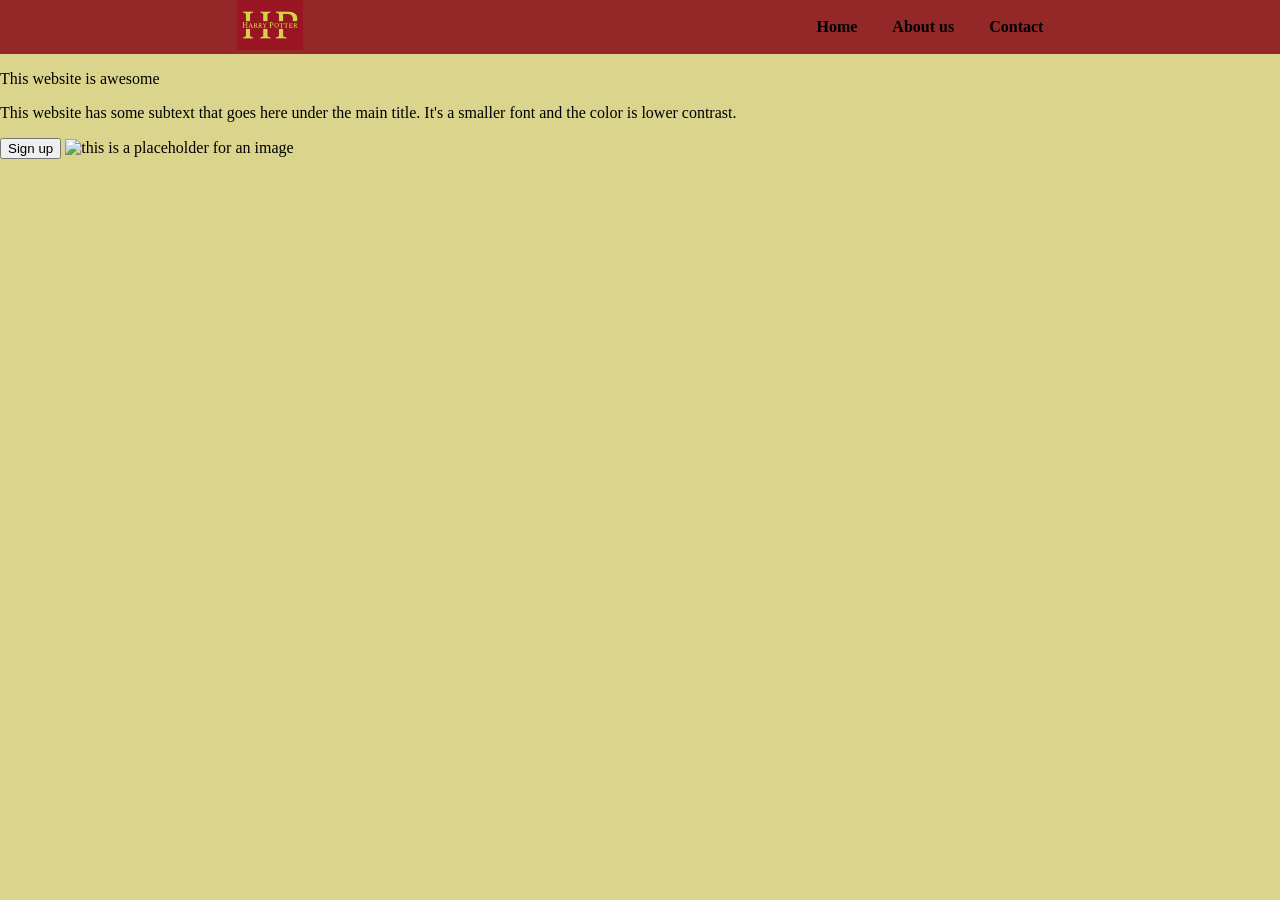
==== landing.html @ 8df0adb0 "main header is completed" ====
<!DOCTYPE html>
<html lang="en">
<head>
    <meta charset="UTF-8">
    <title>Landing page</title>
    <link rel="stylesheet" href="landing.css">
</head>
<body>
    <header class="header">
        <div>
            <img src="images/harryPotterLogo.png" height="50px" width="auto">
        

        </div>
    <ul class="navigation">
        <li>
            <a href="#">Home</a>
        </li>
        <li>
            <a href="#">About us</a>
        </li>
        <li>
            <a href="#">Contact</a>
        </li>
        
    </ul>
    
    </header>
    <section>
        <p>This website is awesome</p>
        <p>This website has some subtext that goes here under the main title.
            It's a smaller font and the color is lower contrast.
        </p>
        <button>Sign up</button>
        <img src="" alt="this is a placeholder for an image">
    </section>
</body>
</html>
---- landing.css ----
:root {
    background-color: rgb(218, 212, 141);

}
body{
    margin: 0;
    padding: 0;
}


.header {

    display: flex;
    align-items: center;
    flex-wrap: wrap;
    justify-content: space-around;
    background-color: rgb(148, 39, 39);
}

ul {
    display: flex;
    flex-direction: row;
    align-items: center;
    flex-wrap: wrap;
    justify-content: space-around;
    gap: 35px;
}

.navigation li {
    display: inline;
    color: black;
    list-style-type: none;

}   

.navigation a {
    color: black;
    font-weight: 600;
    text-decoration: none;

}

.navigation a:hover {
    opacity: 50%;
    color: rgb(197, 232, 24);
}
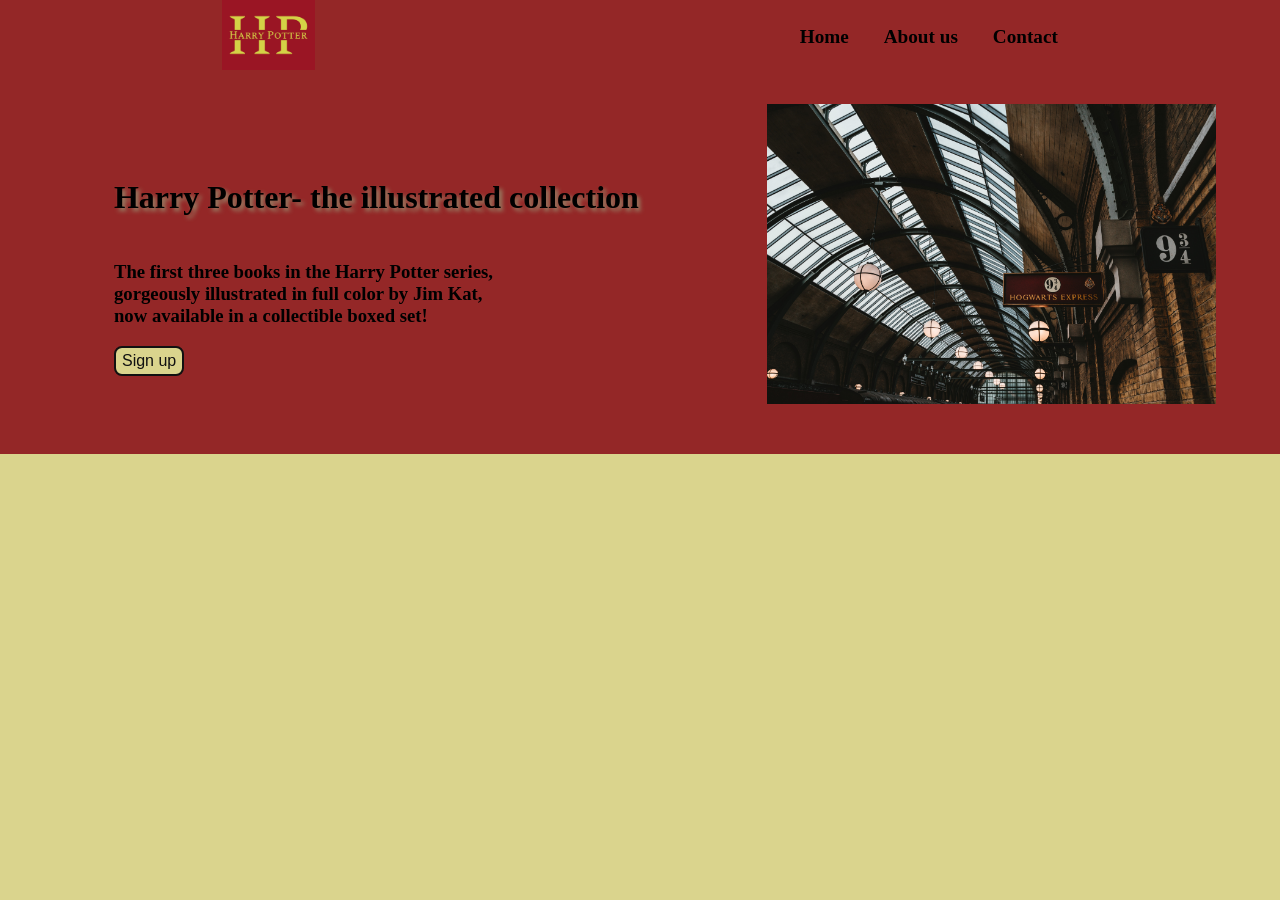
==== commit e15cf345: "Introduction is added" ====
--- a/landing.html
+++ b/landing.html
@@ -8,7 +8,7 @@
 <body>
     <header class="header">
         <div>
-            <img src="images/harryPotterLogo.png" height="50px" width="auto">
+            <img src="images/harryPotterLogo.png" height="70px" width="auto">
         
 
         </div>
@@ -26,13 +26,22 @@
     </ul>
     
     </header>
-    <section>
-        <p>This website is awesome</p>
-        <p>This website has some subtext that goes here under the main title.
-            It's a smaller font and the color is lower contrast.
-        </p>
-        <button>Sign up</button>
-        <img src="" alt="this is a placeholder for an image">
+    <!-- main header is finished. -->
+
+    <section>        
+        <div class="intro">
+                <h1>Harry Potter- the illustrated collection</h1>
+            <h3>The first three books in the Harry Potter series,</br> gorgeously illustrated in full color by Jim Kat, 
+            </br> now available in a collectible boxed set! 
+
+            </h3>
+            <button class="signUp">Sign up</button>
+        </div>
+        
+        
+
+        <img class="harrysImage" src="images/harrybackg.jpg" 
+        height="300px" width="auto" alt="this is a placeholder for an image">
     </section>
 </body>
 </html>
--- a/landing.css
+++ b/landing.css
@@ -1,12 +1,15 @@
 :root {
     background-color: rgb(218, 212, 141);
-
+    --redScarf: rgb(148, 39, 39);
+    --yellowScarf: rgb(218, 212, 141);
 }
 body{
     margin: 0;
     padding: 0;
+    
 }
 
+/* part one */
 
 .header {
 
@@ -14,7 +17,7 @@
     align-items: center;
     flex-wrap: wrap;
     justify-content: space-around;
-    background-color: rgb(148, 39, 39);
+    background-color: var(--redScarf)
 }
 
 ul {
@@ -30,6 +33,7 @@
     display: inline;
     color: black;
     list-style-type: none;
+    font-size: larger;
 
 }   
 
@@ -43,4 +47,46 @@
 .navigation a:hover {
     opacity: 50%;
     color: rgb(197, 232, 24);
-}+}
+/* part two */
+section {
+    background-color: var(--redScarf);
+    
+    display: flex;
+    align-items: center;
+    flex-wrap: wrap; 
+    justify-content: space-around;
+}
+h1{
+    font-size: xx-large;
+    text-shadow: 3px 3px 4px rgb(151, 131, 103);
+}
+
+.intro{
+    display: flex;
+    align-items: flex-start;
+    flex-wrap: wrap;
+    flex-direction: column;
+    padding-left: 50px;
+
+}
+section img {
+    margin-bottom: 50px;
+    margin-top: 30px;
+
+}
+
+button{
+  
+  background-color: var(--yellowScarf)
+  ;
+  border: 2px solid #111;
+  border-radius: 8px;
+  box-sizing: border-box;
+  color: #111;
+  cursor: pointer;
+  font-family: Inter,sans-serif;
+  font-size: 16px;
+  height: 30px;
+ 
+}
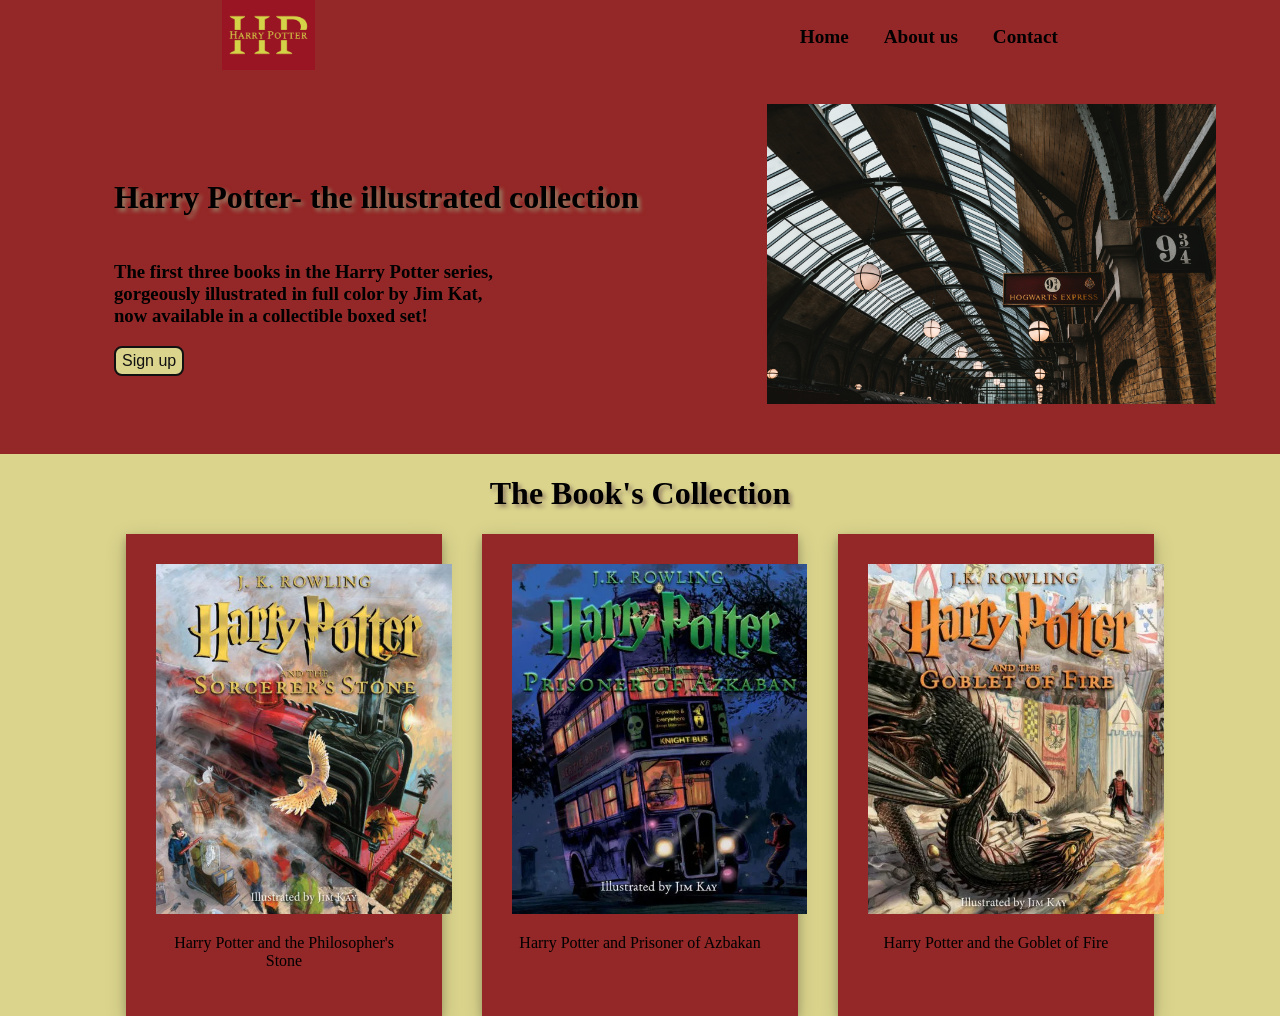
==== commit ace99c33: "designing images and their container" ====
--- a/landing.html
+++ b/landing.html
@@ -43,5 +43,32 @@
         <img class="harrysImage" src="images/harrybackg.jpg" 
         height="300px" width="auto" alt="this is a placeholder for an image">
     </section>
+    <!-- part two is finished -->
+
+    <h1 id="title">The Book's Collection</h1>
+    <div class="books">
+        
+        <div class="booksPic">
+            <img src="images/harryBook3.png" alt="the first book" 
+            height="350" width="auto">
+
+
+          <p>Harry Potter and the Philosopher's Stone</p>
+        </div>
+
+        <div class="booksPic">
+            <img src="images/harryBook2.png"the second book"
+            height="350" width="auto">
+            <p>Harry Potter and Prisoner of Azbakan</p>
+        </div>
+
+        <div class="booksPic">
+            <img src="images/harryBook.png" 
+            height="350" width="auto"alt="the third book">
+            <p>Harry Potter and the Goblet of Fire</p>
+        </div>
+
+
+    </div>
 </body>
 </html>
--- a/landing.css
+++ b/landing.css
@@ -90,3 +90,29 @@
   height: 30px;
  
 }
+/* part three */
+
+#title {
+    display: flex;
+    align-items: center;
+    justify-content: center;
+}
+
+.books {
+    display:flex;
+    flex-wrap: wrap;
+    flex: 1;
+    justify-content: center;
+    gap: 40px;
+    text-align: center;
+}
+.booksPic {
+    
+        width: 20%;
+        background-color: var(--redScarf);
+        box-shadow: 0 4px 8px 0 rgba(0, 0, 0, 0.2), 
+        0 6px 20px 0 rgba(0, 0, 0, 0.19);
+        margin 25px;
+        padding:30px;
+      
+}
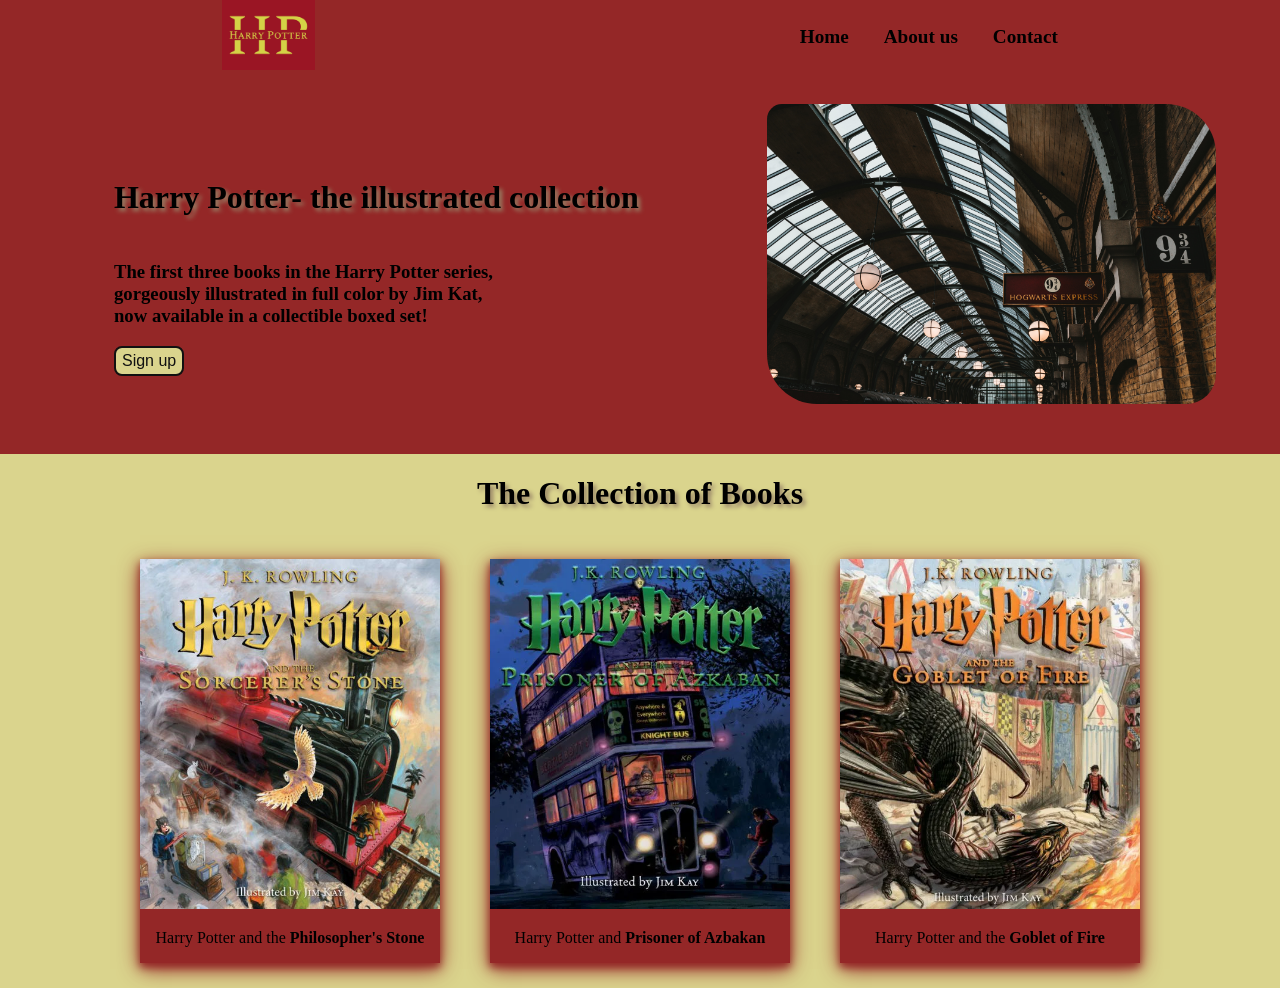
==== commit bb0b762e: "my page is now responsive" ====
--- a/landing.html
+++ b/landing.html
@@ -45,27 +45,28 @@
     </section>
     <!-- part two is finished -->
 
-    <h1 id="title">The Book's Collection</h1>
-    <div class="books">
+    <h1 id="title">The Collection of Books</h1>
+    <div class="books"> 
+        <!-- container -->
         
-        <div class="booksPic">
+        <div class="booksPic"> 
             <img src="images/harryBook3.png" alt="the first book" 
             height="350" width="auto">
 
 
-          <p>Harry Potter and the Philosopher's Stone</p>
+          <p>Harry Potter and the <b>Philosopher's Stone</b></p>
         </div>
 
         <div class="booksPic">
-            <img src="images/harryBook2.png"the second book"
+            <img src="images/harryBook2.png"alt="the second book"
             height="350" width="auto">
-            <p>Harry Potter and Prisoner of Azbakan</p>
+            <p>Harry Potter and <b>Prisoner of Azbakan</b></p>
         </div>
 
         <div class="booksPic">
             <img src="images/harryBook.png" 
             height="350" width="auto"alt="the third book">
-            <p>Harry Potter and the Goblet of Fire</p>
+            <p>Harry Potter and the <b>Goblet of Fire</b></p>
         </div>
 
 
--- a/landing.css
+++ b/landing.css
@@ -47,6 +47,7 @@
 .navigation a:hover {
     opacity: 50%;
     color: rgb(197, 232, 24);
+    text-decoration: overline underline;
 }
 /* part two */
 section {
@@ -73,13 +74,13 @@
 section img {
     margin-bottom: 50px;
     margin-top: 30px;
+    border-radius: 15px 50px 30px;
 
 }
 
 button{
   
-  background-color: var(--yellowScarf)
-  ;
+  background-color: var(--yellowScarf);
   border: 2px solid #111;
   border-radius: 8px;
   box-sizing: border-box;
@@ -99,20 +100,35 @@
 }
 
 .books {
+    /* container */
     display:flex;
     flex-wrap: wrap;
-    flex: 1;
+    /* flex: 1; */
     justify-content: center;
-    gap: 40px;
+    /* gap: 40px;   */
     text-align: center;
+    /* flex: 1 1 auto; */
+    align-items: space-around;
+    
+    
 }
-.booksPic {
-    
+.booksPic { 
+    /*just images of books */
+    /* flex items */
+        /* flex: 1 1 auto; */
         width: 20%;
         background-color: var(--redScarf);
-        box-shadow: 0 4px 8px 0 rgba(0, 0, 0, 0.2), 
-        0 6px 20px 0 rgba(0, 0, 0, 0.19);
-        margin 25px;
-        padding:30px;
-      
+        min-width: 0px;
+        box-shadow: 0 4px 8px 0 var(--redScarf), 
+        0 6px 20px 0 var(--redScarf);
+        margin: 25px;
+        min-width: 300px; 
+        
+        
+        
+        
+}
+.booksPic > img {
+    width: 100%;
+    
 }
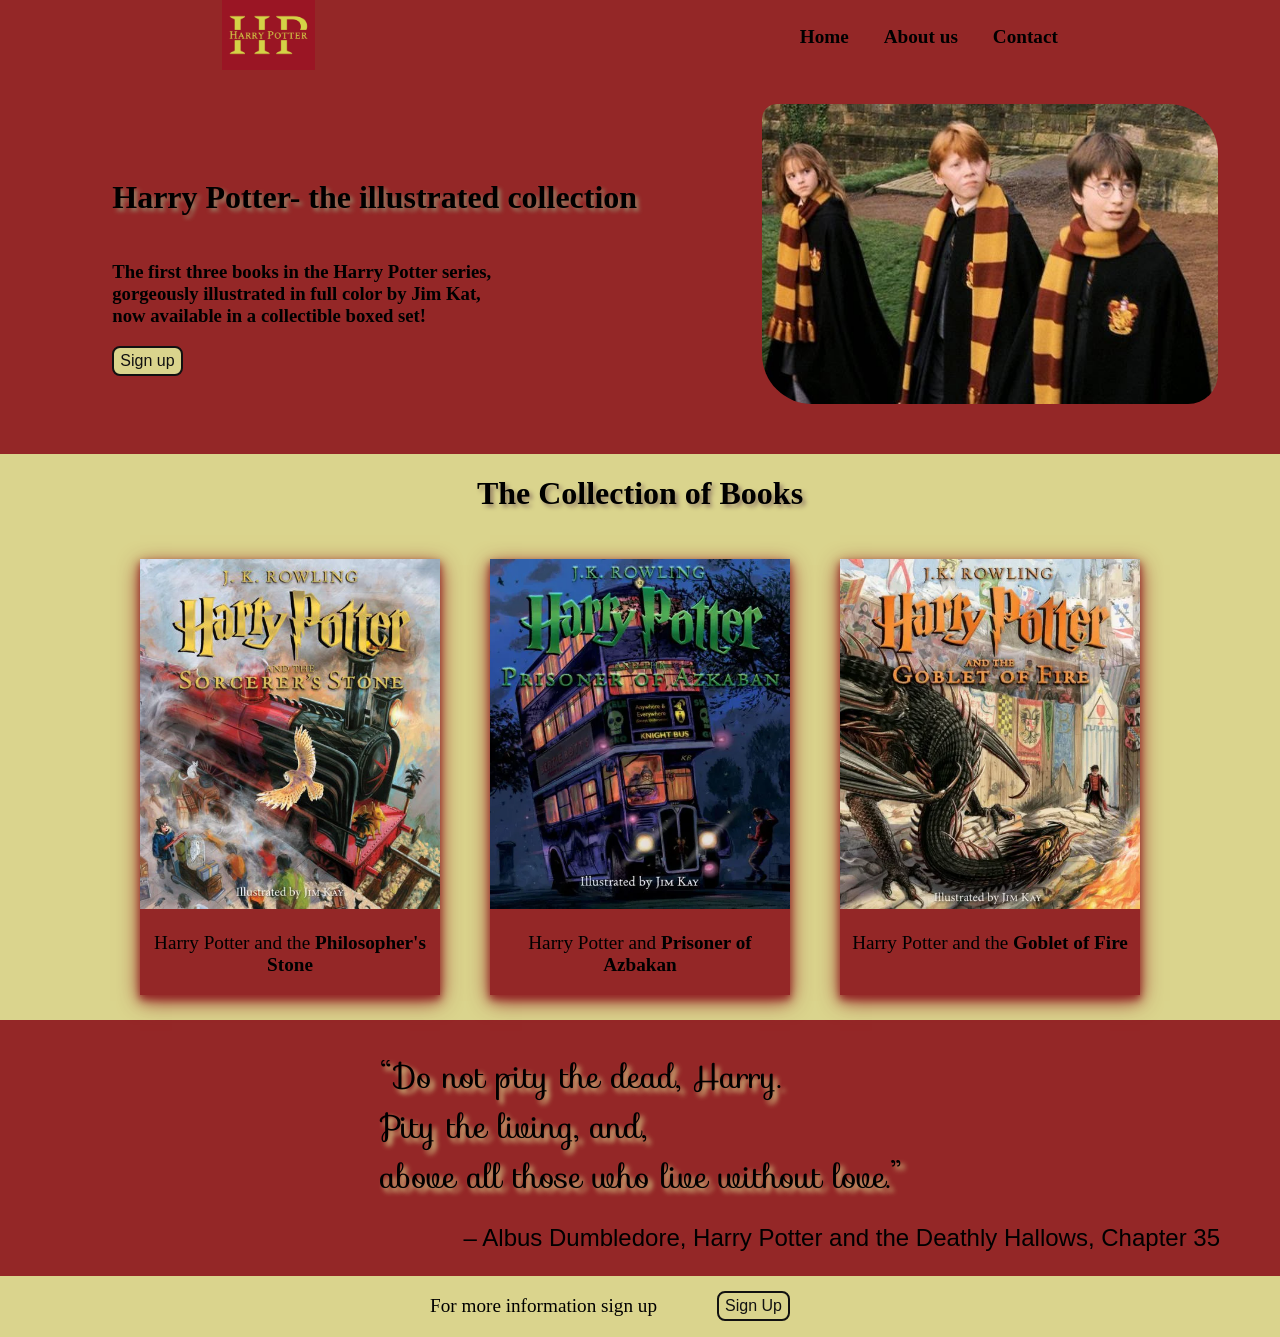
==== commit c12c2d81: "quote is added" ====
--- a/landing.html
+++ b/landing.html
@@ -4,6 +4,8 @@
     <meta charset="UTF-8">
     <title>Landing page</title>
     <link rel="stylesheet" href="landing.css">
+    <link rel="stylesheet" 
+    href="https://fonts.googleapis.com/css?family=Sofia&effect=neon|outline|emboss|shadow-multiple">
 </head>
 <body>
     <header class="header">
@@ -40,7 +42,7 @@
         
         
 
-        <img class="harrysImage" src="images/harrybackg.jpg" 
+        <img class="harrysImage" src="images/harry-potter-first-year-scarf.jpg" 
         height="300px" width="auto" alt="this is a placeholder for an image">
     </section>
     <!-- part two is finished -->
@@ -71,5 +73,17 @@
 
 
     </div>
+    <!-- part three is finished -->
+    <section class="quote">
+        <blockquote>“Do not pity the dead, Harry. </br>
+            Pity the living, and, </br>
+            above all those who live without love.”
+            </blockquote>
+            <p>– Albus Dumbledore, Harry Potter and the Deathly Hallows, Chapter 35</p>
+    </section>
+    <section class="info">
+        <p>For more information sign up</p>
+        <button id="click">Sign Up</button>
+    </section>
 </body>
-</html>+</html> 
--- a/landing.css
+++ b/landing.css
@@ -8,6 +8,9 @@
     padding: 0;
     
 }
+p {
+    font-size: larger;
+}
 
 /* part one */
 
@@ -17,7 +20,7 @@
     align-items: center;
     flex-wrap: wrap;
     justify-content: space-around;
-    background-color: var(--redScarf)
+    background-color:  rgb(148, 39, 39);
 }
 
 ul {
@@ -131,4 +134,41 @@
 .booksPic > img {
     width: 100%;
     
+}
+/* part three is started */
+.quote {
+    display:flex;
+    flex-direction: column;
+    flex-wrap: wrap;
+    justify-content: center;
+    /* flex-basis: 600px; */
+    font-weight: 300;
+    font-size: xx-large;
+    font-family: "Sofia", sans-serif;
+    text-shadow: 4px 4px 5px var(--yellowScarf);
+
+
+}
+.quote > p {
+    align-self: flex-end;
+    margin-right:60px;
+    margin-top: -10px;
+    font-size: x-large;
+    font-family: 'Franklin Gothic Medium', 
+    'Arial Narrow', Arial, sans-serif;
+    text-shadow: none;
+}
+/* part four is started */
+.info {
+    display: flex;
+    flex-wrap: wrap;
+    justify-content: center;
+    gap: 60px;
+    background-color: var(--yellowScarf);
+}
+.info > button {
+    justify-self: flex-end;
+    margin-right: 60px;
+    
+
 }
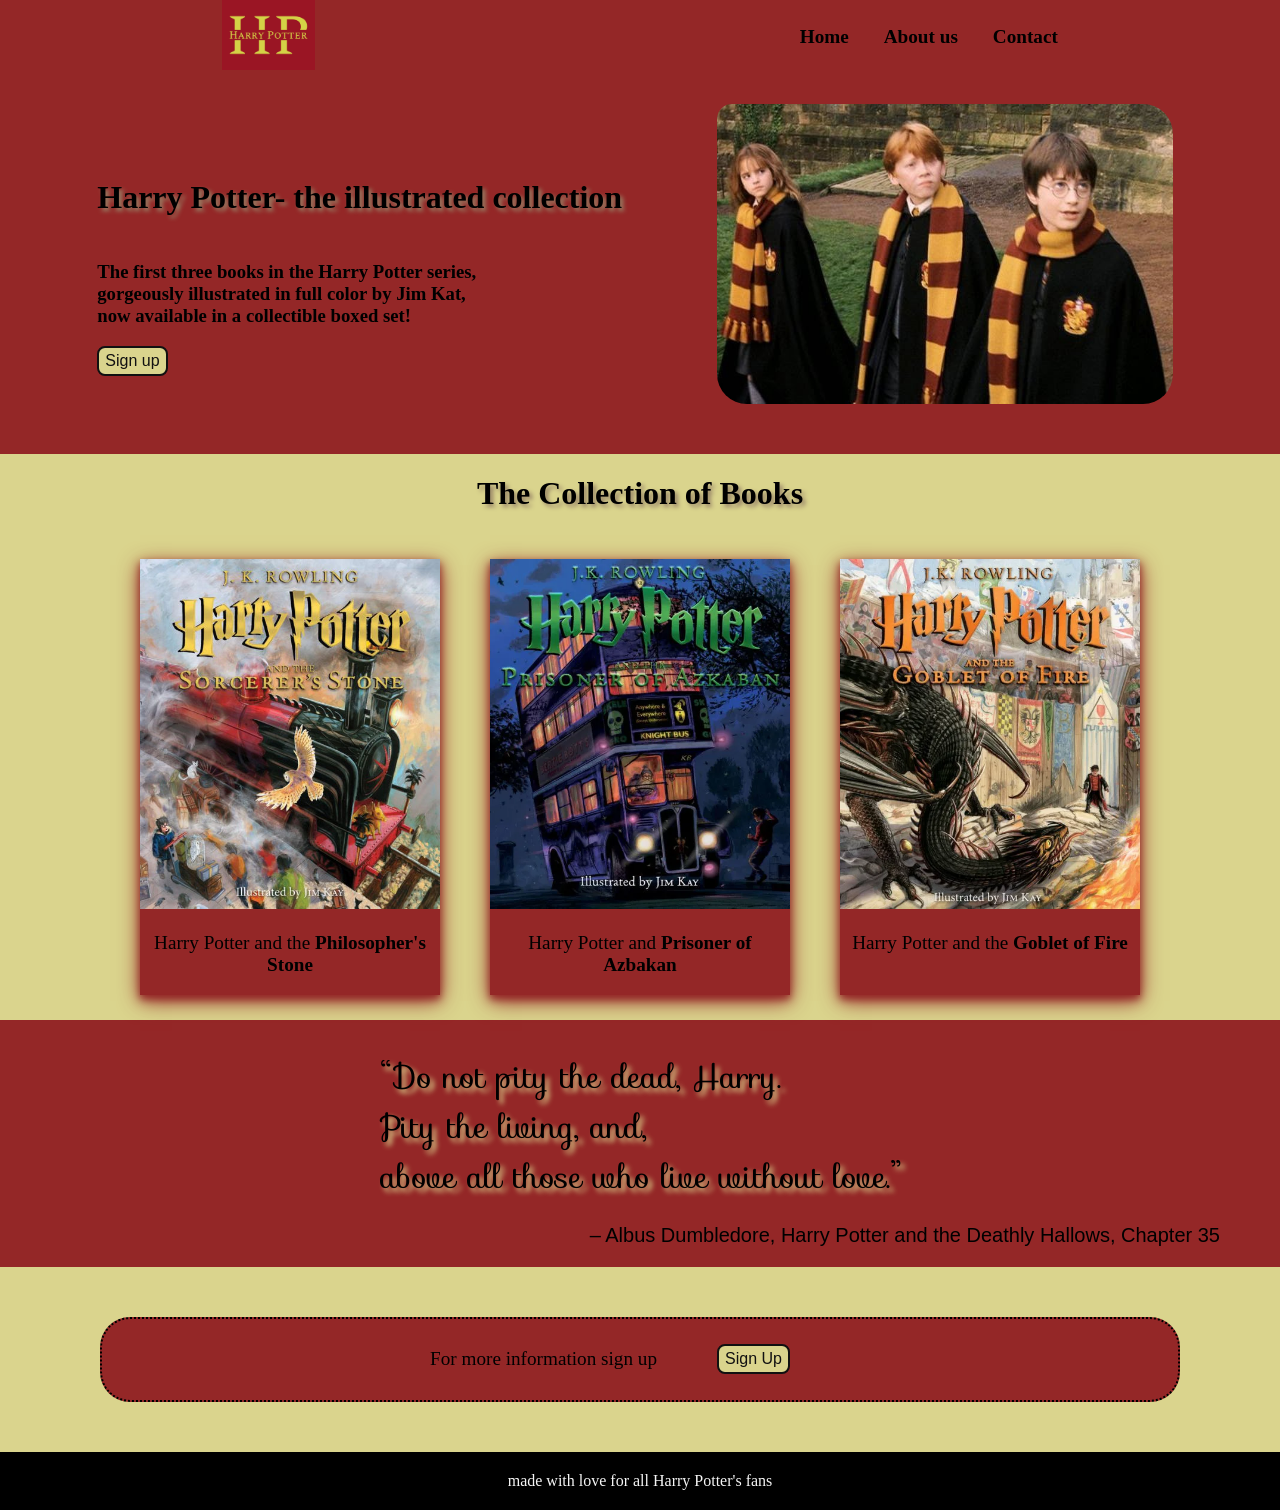
==== commit 76f94472: "sign up button and footer are added" ====
--- a/landing.html
+++ b/landing.html
@@ -79,11 +79,20 @@
             Pity the living, and, </br>
             above all those who live without love.”
             </blockquote>
-            <p>– Albus Dumbledore, Harry Potter and the Deathly Hallows, Chapter 35</p>
+            <p style="font-size: 20px;">– Albus Dumbledore, Harry Potter and the Deathly Hallows, Chapter 35</p>
     </section>
-    <section class="info">
-        <p>For more information sign up</p>
-        <button id="click">Sign Up</button>
-    </section>
+
+    <!-- information part -->
+    <div id="info">
+        <section class="info">
+            <p>For more information sign up</p>
+            <button id="click">Sign Up</button>
+        </section>
+    </div>
+    <!-- footer -->
+    <footer>
+        made with love for all Harry Potter's fans 
+    </footer>
+
 </body>
 </html> 
--- a/landing.css
+++ b/landing.css
@@ -77,7 +77,8 @@
 section img {
     margin-bottom: 50px;
     margin-top: 30px;
-    border-radius: 15px 50px 30px;
+    border-radius: 15px 30px 30px;
+    margin-right: 60px;
 
 }
 
@@ -158,17 +159,31 @@
     'Arial Narrow', Arial, sans-serif;
     text-shadow: none;
 }
-/* part four is started */
+/* info part is started */
 .info {
     display: flex;
     flex-wrap: wrap;
     justify-content: center;
     gap: 60px;
-    background-color: var(--yellowScarf);
+    border: 2px dotted black;
+    border-radius: 30px;
+    margin: 50px 100px;
+    padding: 10px;
+    /* width: fit-content; */
+    background-color: var(--redScarf);
 }
 .info > button {
-    justify-self: flex-end;
+    justify-self:center;
     margin-right: 60px;
+
+
     
+}
 
-}+footer{
+    background-color: black;
+    color:whitesmoke;
+    display: flex;
+    justify-content: center;
+    padding:20px;
+}
